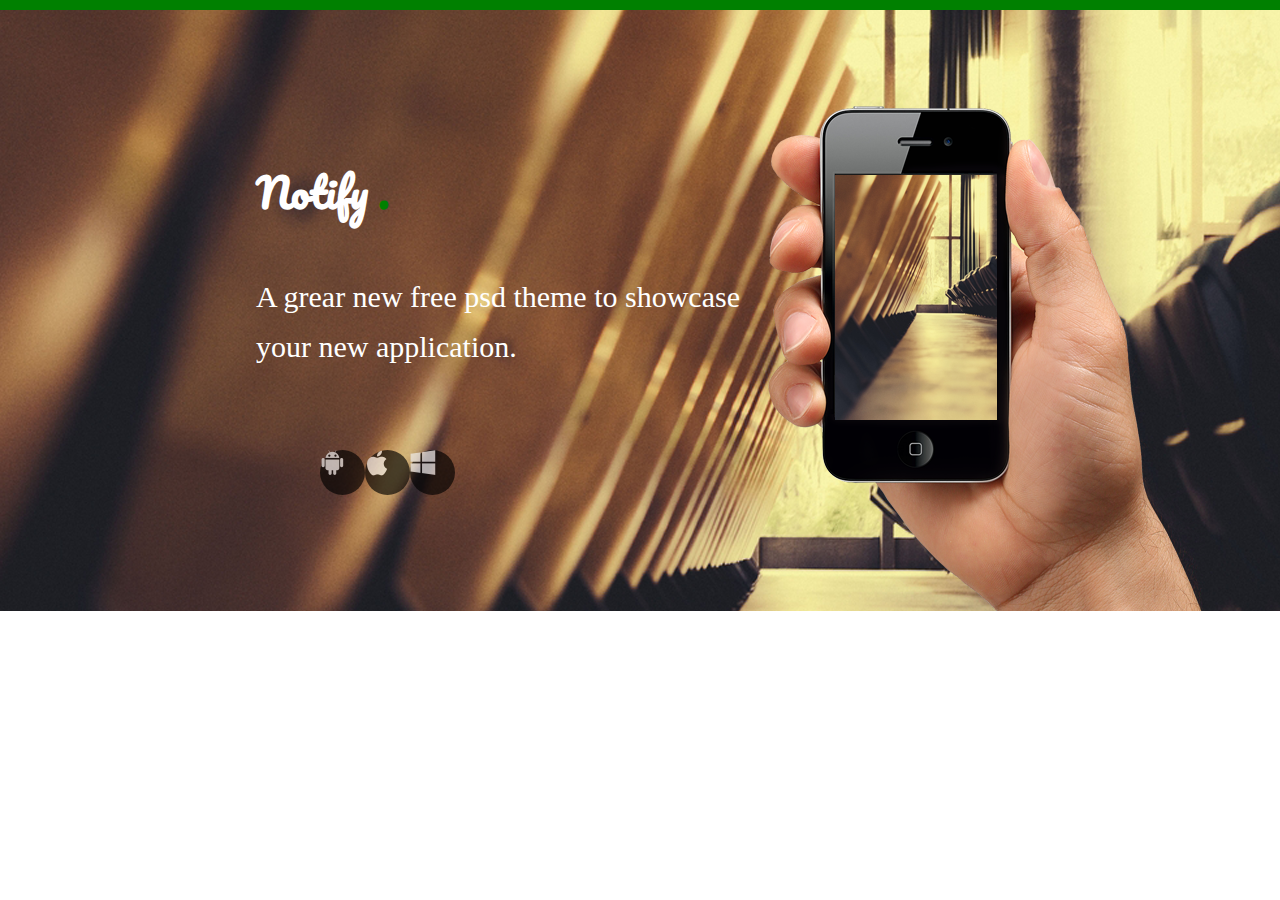
==== notify-dev/index.html @ fa6500d2 "estilização do html" ====
<!DOCTYPE html>
<html lang="pt-br">
<head>
    <meta charset="UTF-8">
    <meta name="viewport" content="width=device-width, initial-scale=1.0">
    <meta http-equiv="X-UA-Compatible" content="ie=edge">
        <!-- FONTS GOOGLE -->
    <link href="https://fonts.googleapis.com/css?family=Pacifico" rel="stylesheet">
    <!-- FAVICON -->
    <link rel="shortcut icon" href="fav.ico" type="image/x-icon">
    <title>Notify</title>     

    <link rel="stylesheet" href="css/styles.css">
</head>
<body>
    <div class="grid">
        <header></header>

        <section class="banner">
                
                <!-- TITULO -->
            <h1>Notify <span>.</span></h1>
            <!-- FRASE -->
            <p class="frase">A grear new free psd theme to showcase </p>

            <p class="frase2"> your new application.</p>

            <!-- ICONS -->
            <div class="icons">
                <a href="" class="android"> <img src="img/icone-android.png" alt=""></a>
                <a href="" class="apple"><img src="img/icone-ios.png" alt=""></a>
                <a href=""class="microsoft"><img src="img/icone-windows.png" alt=""></a>
            </div>

            <!-- MAO COM CELULAR-->
            <img src="img/hand.png" alt="mano segurando celular" class="mao">
             

            <img src="img/banner.png" alt="banner" class="img-banner">
           

        </section>

        <section class="icon">

        </section>

        <section class="notificacao">

        </section>

        <section class="video">

        </section>

        <section class="depoimentos">

        </section>

        <footer>

        </footer>        
        
    </div>
</body>
</html>
---- notify-dev/css/styles.css ----
body{
    margin: 0;
}

.grid{
    display: grid;
    grid-template-columns: repeat(5, 1f);
    grid-template-rows: repeat(8, minmax(10px, auto));
    grid-template-areas: 
        "header header header header header"
        "banner banner banner banner banner"
        ". icon icon icon ."
        "notificacao notificacao notificacao video video"
        "depoimentos depoimentos depoimentos depoimentos depoimentos"
        "footer footer footer footer footer";
}

header{
    grid-area: header;
    background-color: green;
    width: 100%;
    
}

.banner{
    grid-area: banner;
    width: 100%;
    height: 100px;
    
    
}
h1{
    font-family: 'Pacifico', cursive;
    position: absolute; 
    top: 130px; 
    left: 20%; 
    width: 100%; 
    font-size: 40px;
    color: white;
    
}

.frase{
        position: absolute; 
        top: 250px; 
        left: 20%; 
        width: 100%; 
        font-size: 40px;
        color: white;
        font-size: 30px;
        
    }

.frase2{
        position: absolute; 
        top: 300px; 
        left: 20%; 
        width: 100%; 
        font-size: 40px;
        color: white;
        font-size: 30px;
        
    }

.mao{
    position: absolute; 
        top: 106px; 
        left: 60%; 

        color: white;

}

.icons{
    
    position: absolute; 
    top: 450px; 
    left: 25%; 
    width: 100%; 
    display: flex;
    }


    /* BACKGROUND */
.android{
    border-radius: 50%;
    display: block;
    height: 45px;
    width: 45px;
    background-color: black;
    opacity:0.65;
	-moz-opacity: 0.40;
    filter: alpha(opacity=65);
    
}

.apple{
    border-radius: 50%;
    display: block;
    height: 45px;
    width: 45px;
    background-color: black;
    opacity:0.65;
	-moz-opacity: 0.65;
	filter: alpha(opacity=65);
}
.microsoft{
    border-radius: 50%;
    display: block;
    height: 45px;
    width: 45px;
    background-color: black;
    opacity:0.65;
	-moz-opacity: 0.65;
	filter: alpha(opacity=65);
    
}




img-banner{
    position: relative;
    width: 100%;
}

span{
    color: green;
}

.icon{
    grid-area: icon;
}

.notificacao{
    grid-area: notificacao;
}

.video{
    grid-area: video;
}

.depoimentos{
    grid-area: depoimentos;
}
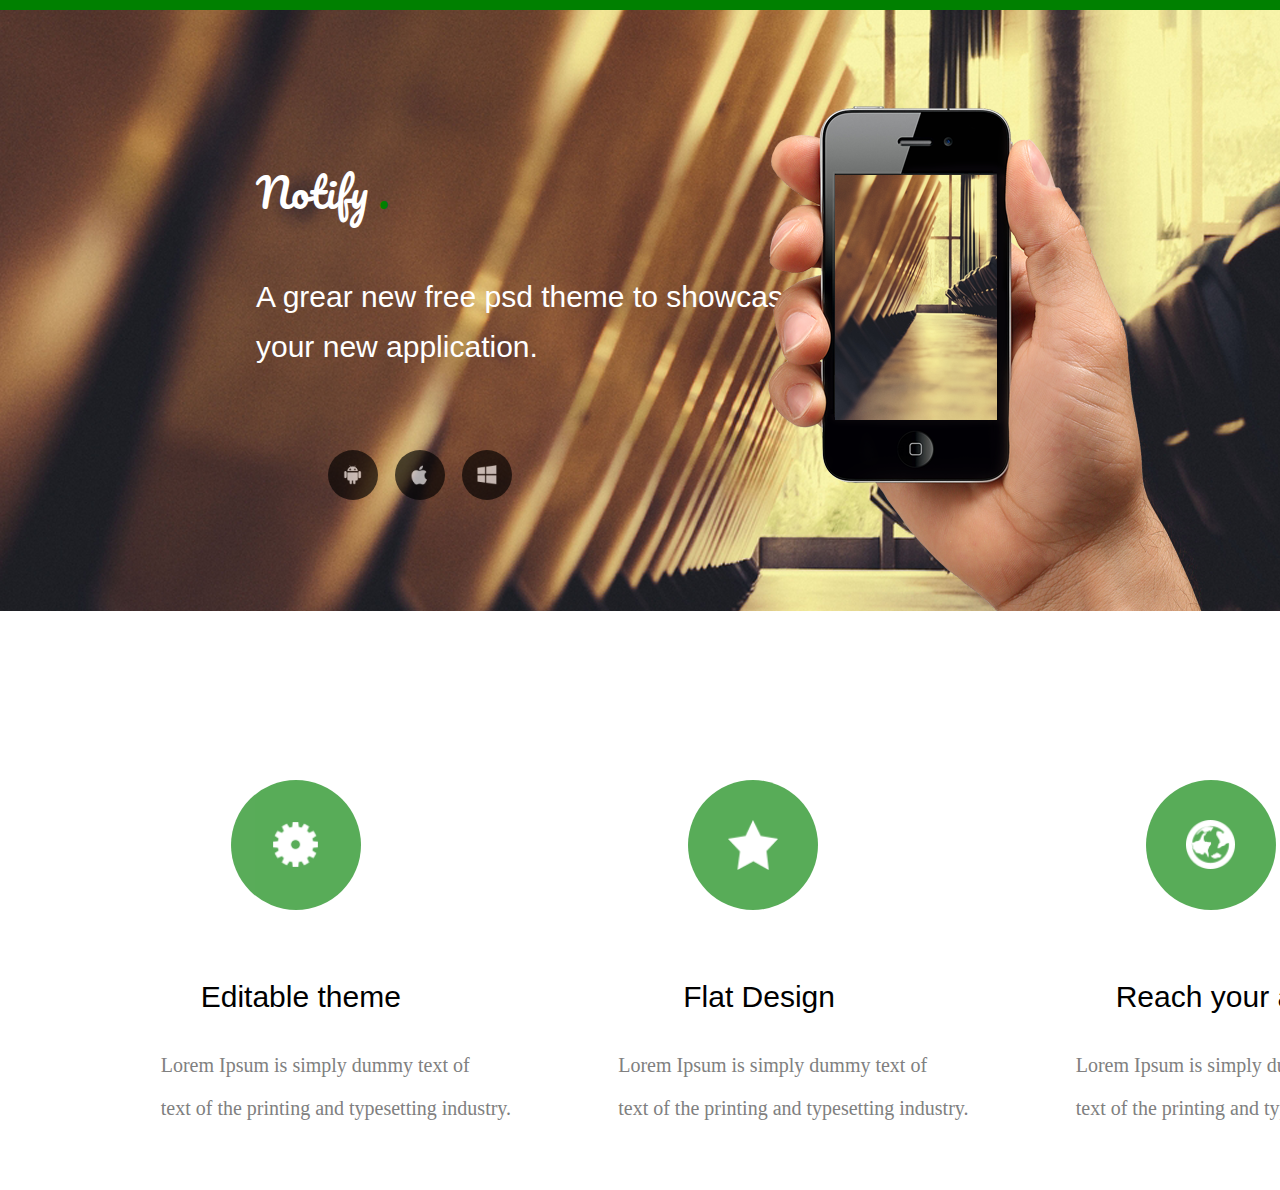
==== commit 5280886b: "complementação de html e segunda parte css" ====
--- a/notify-dev/index.html
+++ b/notify-dev/index.html
@@ -25,11 +25,11 @@
 
             <p class="frase2"> your new application.</p>
 
-            <!-- ICONS -->
+            <!-- ICONS PEQUENOS -->
             <div class="icons">
-                <a href="" class="android"> <img src="img/icone-android.png" alt=""></a>
-                <a href="" class="apple"><img src="img/icone-ios.png" alt=""></a>
-                <a href=""class="microsoft"><img src="img/icone-windows.png" alt=""></a>
+                <div class="sombra-preta"><a href="" ><img src="img/icone-android.png" alt=""></a></div>
+                <div class="sombra-preta"><a href="" ><img src="img/icone-ios.png" alt=""></a></div>
+                <div class="sombra-preta"> <a href=""><img src="img/icone-windows.png" alt=""></a></div>
             </div>
 
             <!-- MAO COM CELULAR-->
@@ -41,9 +41,23 @@
 
         </section>
 
-        <section class="icon">
-
-        </section>
+        <nav class="icon">
+        <div>
+            <div class="icon-nav verde"><img src="img/icone1.png" alt=""></div>
+            <h2>Editable theme</h2>
+            <p> Lorem Ipsum is simply dummy text of</p> <p>text of the printing and typesetting industry.</p>
+        </div>
+        <div>
+            <div class="icon-nav verde"><img src="img/icone2.png" alt=""></div>
+            <h2> &nbsp; &nbsp;Flat Design</h2>
+            <p> Lorem Ipsum is simply dummy text of</p> <p>text of the printing and typesetting industry.</p>
+        </div>
+        <div>
+            <div class="icon-nav verde"><img src="img/icone3.png" alt=""></div>
+            <h2>Reach your audience</h2>
+            <p> Lorem Ipsum is simply dummy text of</p> <p>text of the printing and typesetting industry.</p>
+        </div>
+        </nav>
 
         <section class="notificacao">
 
--- a/notify-dev/css/styles.css
+++ b/notify-dev/css/styles.css
@@ -37,6 +37,7 @@
     width: 100%; 
     font-size: 40px;
     color: white;
+    font-weight: 100;
     
 }
 
@@ -48,6 +49,8 @@
         font-size: 40px;
         color: white;
         font-size: 30px;
+        font-family: cursive, sans-serif;
+     font-weight: 100;
         
     }
 
@@ -59,6 +62,8 @@
         font-size: 40px;
         color: white;
         font-size: 30px;
+         font-family: cursive, sans-serif;
+         font-weight: 100;
         
     }
 
@@ -66,53 +71,44 @@
     position: absolute; 
         top: 106px; 
         left: 60%; 
-
         color: white;
 
 }
 
 .icons{
-    
+    display: flex;
+    justify-content: space-around;
     position: absolute; 
     top: 450px; 
-    left: 25%; 
-    width: 100%; 
-    display: flex;
+    left: 25%;
+     width: 200px;
+   
+    
     }
 
+.icons img{
+    display: flex;
+    align-items: center;
+    margin: 15px;
+    height: 20px;
+    width: 20px;
+}
 
-    /* BACKGROUND */
-.android{
+    /* BACKGROUND ICONS PEQUENO */
+.sombra-preta{
+    display: flex;
+    justify-content: space-around;
     border-radius: 50%;
-    display: block;
-    height: 45px;
-    width: 45px;
     background-color: black;
+    width: 50px;
+    height: 50px;
     opacity:0.65;
 	-moz-opacity: 0.40;
     filter: alpha(opacity=65);
     
 }
 
-.apple{
-    border-radius: 50%;
-    display: block;
-    height: 45px;
-    width: 45px;
-    background-color: black;
-    opacity:0.65;
-	-moz-opacity: 0.65;
-	filter: alpha(opacity=65);
-}
-.microsoft{
-    border-radius: 50%;
-    display: block;
-    height: 45px;
-    width: 45px;
-    background-color: black;
-    opacity:0.65;
-	-moz-opacity: 0.65;
-	filter: alpha(opacity=65);
+.sombra-preta:hover{
     
 }
 
@@ -126,11 +122,56 @@
 
 span{
     color: green;
+       
 }
 
+/*CSS ICONS GRANDE*/
 .icon{
     grid-area: icon;
+    display: flex;
+    justify-content: space-around;
+    margin-top: 600px;
+    text-align: left;
+    font-size: 20px;
 }
+
+.icon img{
+    display: flex;
+    align-items: center;
+    margin: 40px;
+    top: 10px;
+    height: 50px;
+    width: 50px;
+}
+.icon h2 {
+    display: flex;
+    align-items: center;
+    margin: 40px;
+    font-family: cursive, sans-serif;
+    font-weight: 100;
+}
+
+.icon p{
+    display: flex;
+    align-items: flex-end;
+    color: gray;
+    font-weight: 100;
+}
+
+.verde{
+     display: flex;
+    align-items: center;
+    margin: 70px;    
+    border-radius: 70%;
+    height: 130px;
+    width: 130px;
+    background-color: green;
+    opacity:0.65;
+	-moz-opacity: 0.65;
+	filter: alpha(opacity=65);
+    
+}
+    
 
 .notificacao{
     grid-area: notificacao;
